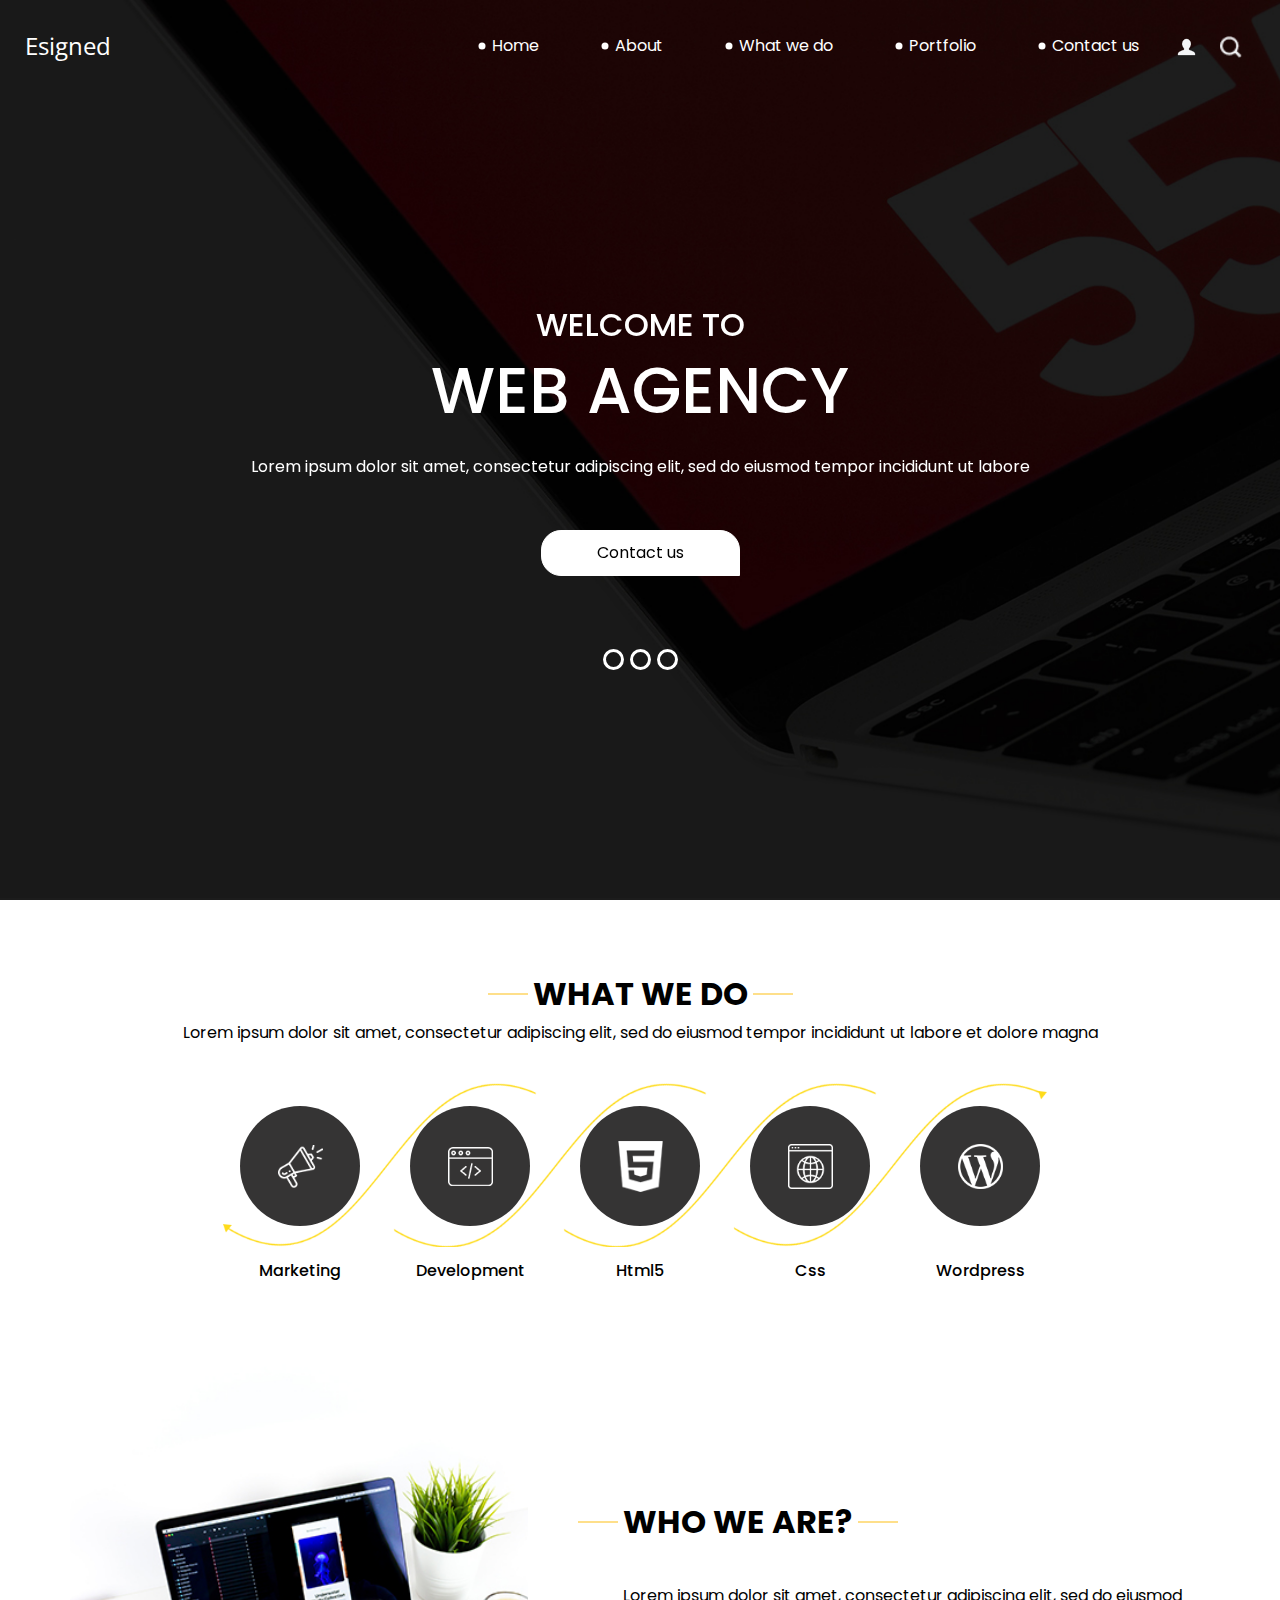
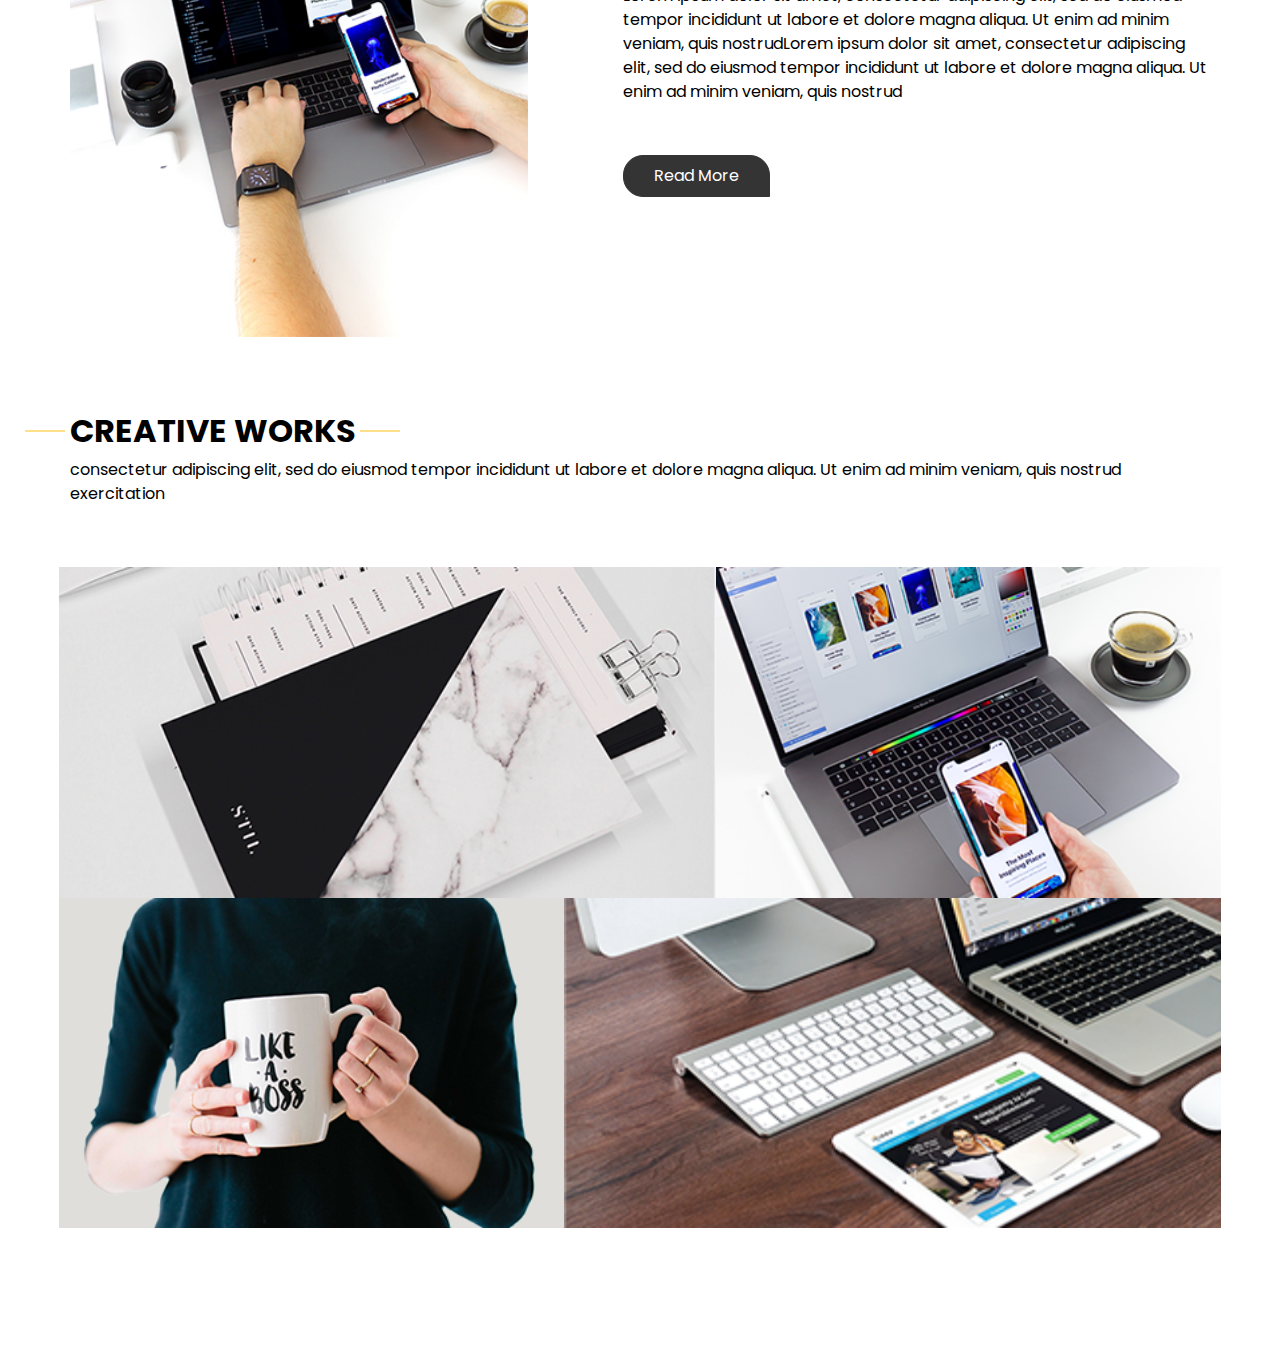
==== index.html @ 1a259f41 "Update index.html" ====
<!DOCTYPE html>
<html>

<head>
  <!-- Basic -->
  <meta charset="utf-8" />
  <meta http-equiv="X-UA-Compatible" content="IE=edge" />
  <!-- Mobile Metas -->
  <meta name="viewport" content="width=device-width, initial-scale=1, shrink-to-fit=no" />
  <!-- Site Metas -->
  <meta name="keywords" content="" />
  <meta name="description" content="" />
  <meta name="author" content="" />

  <title>Esigned</title>

  <!-- slider stylesheet -->
  <!-- slider stylesheet -->
  <link rel="stylesheet" type="text/css" href="https://cdnjs.cloudflare.com/ajax/libs/OwlCarousel2/2.3.4/assets/owl.carousel.min.css" />

  <!-- bootstrap core css -->
  <link rel="stylesheet" type="text/css" href="css/bootstrap.css" />

  <!-- fonts style -->
  <link href="https://fonts.googleapis.com/css?family=Open+Sans:400,700|Poppins:400,700&display=swap" rel="stylesheet">
  <!-- Custom styles for this template -->
  <link href="css/style.css" rel="stylesheet" />
  <!-- responsive style -->
  <link href="css/responsive.css" rel="stylesheet" />
</head>

<body>
  <div class="hero_area">
    <!-- header section strats -->
    <header class="header_section">
      <div class="container-fluid">
        <nav class="navbar navbar-expand-lg custom_nav-container pt-3">
          <a class="navbar-brand" href="index.html">
            <span>
              Esigned
            </span>
          </a>
          <button class="navbar-toggler" type="button" data-toggle="collapse" data-target="#navbarSupportedContent" aria-controls="navbarSupportedContent" aria-expanded="false" aria-label="Toggle navigation">
            <span class="navbar-toggler-icon"></span>
          </button>

          <div class="collapse navbar-collapse" id="navbarSupportedContent">
            <div class="d-flex ml-auto flex-column flex-lg-row align-items-center">
              <ul class="navbar-nav  ">
                <li class="nav-item active">
                  <a class="nav-link" href="index.html">Home <span class="sr-only">(current)</span></a>
                </li>
                <li class="nav-item">
                  <a class="nav-link" href="about.html"> About </a>
                </li>
                <li class="nav-item">
                  <a class="nav-link" href="do.html"> What we do </a>
                </li>
                <li class="nav-item">
                  <a class="nav-link" href="portfolio.html"> Portfolio </a>
                </li>
                <li class="nav-item">
                  <a class="nav-link" href="contact.html">Contact us</a>
                </li>
              </ul>
              <div class="user_option">
                <a href="">
                  <img src="images/user.png" alt="">
                </a>
                <form class="form-inline my-2 my-lg-0 ml-0 ml-lg-4 mb-3 mb-lg-0">
                  <button class="btn  my-2 my-sm-0 nav_search-btn" type="submit"></button>
                </form>
              </div>
            </div>
          </div>
        </nav>
      </div>
    </header>
    <!-- end header section -->
    <!-- slider section -->
    <section class=" slider_section position-relative">
      <div class="container">
        <div id="carouselExampleIndicators" class="carousel slide" data-ride="carousel">
          <ol class="carousel-indicators">
            <li data-target="#carouselExampleIndicators" data-slide-to="0" class="active"></li>
            <li data-target="#carouselExampleIndicators" data-slide-to="1"></li>
            <li data-target="#carouselExampleIndicators" data-slide-to="2"></li>
          </ol>
          <div class="carousel-inner">
            <div class="carousel-item active">
              <div class="row">
                <div class="col">
                  <div class="detail-box">
                    <div>
                      <h2>
                        welcome to

                      </h2>
                      <h1>
                        web agency
                      </h1>
                      <p>
                        Lorem ipsum dolor sit amet, consectetur adipiscing elit, sed do eiusmod tempor incididunt ut
                        labore
                      </p>
                      <div class="">
                        <a href="">
                          Contact us
                        </a>
                      </div>
                    </div>
                  </div>
                </div>
              </div>
            </div>
            <div class="carousel-item">
              <div class="row">
                <div class="col">
                  <div class="detail-box">
                    <div>
                      <h2>
                        welcome to

                      </h2>
                      <h1>
                        web agency
                      </h1>
                      <p>
                        Lorem ipsum dolor sit amet, consectetur adipiscing elit, sed do eiusmod tempor incididunt ut
                        labore
                      </p>
                      <div class="">
                        <a href="">
                          Contact us
                        </a>
                      </div>
                    </div>
                  </div>
                </div>
              </div>
            </div>
            <div class="carousel-item">
              <div class="row">
                <div class="col">
                  <div class="detail-box">
                    <div>
                      <h2>
                        welcome to

                      </h2>
                      <h1>
                        web agency
                      </h1>
                      <p>
                        Lorem ipsum dolor sit amet, consectetur adipiscing elit, sed do eiusmod tempor incididunt ut
                        labore
                      </p>
                      <div class="">
                        <a href="">
                          Contact us
                        </a>
                      </div>
                    </div>
                  </div>
                </div>
              </div>
            </div>
          </div>
        </div>

      </div>
    </section>
    <!-- end slider section -->
  </div>

  <!-- do section -->

  <section class="do_section layout_padding">
    <div class="container">
      <div class="heading_container">
        <h2>
          What we do
        </h2>
        <p>
          Lorem ipsum dolor sit amet, consectetur adipiscing elit, sed do eiusmod tempor incididunt ut labore et dolore
          magna
        </p>
      </div>
      <div class="do_container">
        <div class="box arrow-start arrow_bg">
          <div class="img-box">
            <img src="images/d-1.png" alt="">
          </div>
          <div class="detail-box">
            <h6>
              Marketing
            </h6>
          </div>
        </div>
        <div class="box arrow-middle arrow_bg">
          <div class="img-box">
            <img src="images/d-2.png" alt="">
          </div>
          <div class="detail-box">
            <h6>
              Development
            </h6>
          </div>
        </div>
        <div class="box arrow-middle arrow_bg">
          <div class="img-box">
            <img src="images/d-3.png" alt="">
          </div>
          <div class="detail-box">
            <h6>
              Html5
            </h6>
          </div>
        </div>
        <div class="box arrow-end arrow_bg">
          <div class="img-box">
            <img src="images/d-4.png" alt="">
          </div>
          <div class="detail-box">
            <h6>
              Css
            </h6>
          </div>
        </div>
        <div class="box ">
          <div class="img-box">
            <img src="images/d-5.png" alt="">
          </div>
          <div class="detail-box">
            <h6>
              Wordpress
            </h6>
          </div>
        </div>
      </div>
    </div>
  </section>

  <!-- end do section -->

  <!-- who section -->

  <section class="who_section ">
    <div class="container">
      <div class="row">
        <div class="col-md-5">
          <div class="img-box">
            <img src="images/who-img.jpg" alt="">
          </div>
        </div>
        <div class="col-md-7">
          <div class="detail-box">
            <div class="heading_container">
              <h2>
                WHO WE ARE?
              </h2>
            </div>
            <p>
              Lorem ipsum dolor sit amet, consectetur adipiscing elit, sed do eiusmod tempor incididunt ut labore et
              dolore magna aliqua. Ut enim ad minim veniam, quis nostrudLorem ipsum dolor sit amet, consectetur
              adipiscing elit, sed do eiusmod tempor incididunt ut labore et dolore magna aliqua. Ut enim ad minim
              veniam, quis nostrud
            </p>
            <div>
              <a href="">
                Read More
              </a>
            </div>
          </div>
        </div>
      </div>
    </div>
  </section>

  <!-- end who section -->


  <!-- work section -->
  <section class="work_section layout_padding">
    <div class="container">
      <div class="heading_container">
        <h2>
          CREATIVE WORKS
        </h2>
        <p>
          consectetur adipiscing elit, sed do eiusmod tempor incididunt ut labore et dolore magna aliqua. Ut enim ad
          minim veniam, quis nostrud exercitation
        </p>
      </div>
      <div class="work_container layout_padding2">
        <div class="box b-1">
          <img src="images/w-1.png" alt="">
        </div>
        <div class="box b-2">
          <img src="images/w-2.png" alt="">

        </div>
        <div class="box b-3">
          <img src="images/w-3.png" alt="">

        </div>
        <div class="box b-4">
          <img src="images/w-4.png" alt="">

        </div>
      </div>
    </div>
  </section>

  <!-- end work section -->




  <script type="text/javascript" src="js/jquery-3.4.1.min.js"></script>
  <script type="text/javascript" src="js/bootstrap.js"></script>
  <script type="text/javascript" src="https://cdnjs.cloudflare.com/ajax/libs/OwlCarousel2/2.3.4/owl.carousel.min.js">
  </script>
  <!-- owl carousel script 
    -->
  <script type="text/javascript">
    $(".owl-carousel").owlCarousel({
      loop: true,
      margin: 0,
      navText: [],
      center: true,
      autoplay: true,
      autoplayHoverPause: true,
      responsive: {
        0: {
          items: 1
        },
        1000: {
          items: 3
        }
      }
    });
  </script>
  <!-- end owl carousel script -->

</body>

</html>
---- css/style.css ----
body {
  font-family: "Poppins", sans-serif;
  color: #000000;
  background-color: #ffffff;
}

.layout_padding {
  padding: 75px 0;
}

.layout_padding2 {
  padding: 45px 0;
}

.layout_padding2-top {
  padding-top: 45px;
}

.layout_padding2-bottom {
  padding-bottom: 45px;
}

.layout_padding-top {
  padding-top: 75px;
}

.layout_padding-bottom {
  padding-bottom: 75px;
}

.heading_container {
  display: -webkit-box;
  display: -ms-flexbox;
  display: flex;
  -webkit-box-orient: vertical;
  -webkit-box-direction: normal;
      -ms-flex-direction: column;
          flex-direction: column;
  -webkit-box-align: start;
      -ms-flex-align: start;
          align-items: flex-start;
}

.heading_container h2 {
  font-weight: bold;
  text-transform: uppercase;
  position: relative;
}

.heading_container h2::before, .heading_container h2::after {
  content: "";
  position: absolute;
  top: 50%;
  width: 40px;
  height: 1px;
  background-color: #fec016;
}

.heading_container h2::before {
  left: -5px;
  -webkit-transform: translate(-100%, -50%);
          transform: translate(-100%, -50%);
}

.heading_container h2::after {
  right: -5px;
  -webkit-transform: translate(100%, -50%);
          transform: translate(100%, -50%);
}

/*header section*/
.hero_area {
  height: 100vh;
  background-color: #b5caee;
  background-image: url(../images/hero-bg.jpg);
  background-size: cover;
}

.sub_page .hero_area {
  height: auto;
}

.sub_page .who_section.layout_padding {
  padding-top: 0;
}

.hero_area.sub_pages {
  height: auto;
}

.header_section .container-fluid {
  padding-right: 25px;
  padding-left: 25px;
}

.header_section .nav_container {
  margin: 0 auto;
}

.custom_nav-container.navbar-expand-lg .navbar-nav .nav-link {
  margin: 10px 30px;
  color: #ffffff;
  text-align: center;
  position: relative;
}

.custom_nav-container.navbar-expand-lg .navbar-nav .nav-link::before {
  content: "";
  position: absolute;
  top: 50%;
  left: -2px;
  -webkit-transform: translate(-50%, -50%);
          transform: translate(-50%, -50%);
  width: 7px;
  height: 7px;
  border-radius: 100%;
  background-color: #ffffff;
}

a,
a:hover,
a:focus {
  text-decoration: none;
}

a:hover,
a:focus {
  color: initial;
}

.btn,
.btn:focus {
  outline: none !important;
  -webkit-box-shadow: none;
          box-shadow: none;
}

.user_option {
  display: -webkit-box;
  display: -ms-flexbox;
  display: flex;
  -webkit-box-align: center;
      -ms-flex-align: center;
          align-items: center;
}

.custom_nav-container .nav_search-btn {
  background-image: url(../images/search-icon.png);
  background-size: 22px;
  background-repeat: no-repeat;
  background-position-y: 7px;
  width: 35px;
  height: 35px;
  padding: 0;
  border: none;
}

.navbar-brand {
  display: -webkit-box;
  display: -ms-flexbox;
  display: flex;
  -webkit-box-align: center;
      -ms-flex-align: center;
          align-items: center;
  font-family: 'Open Sans', sans-serif;
}

.navbar-brand span {
  font-size: 24px;
  color: #ffffff;
}

.custom_nav-container {
  z-index: 99999;
  padding: 15px 0;
}

.custom_nav-container .navbar-toggler {
  outline: none;
}

.custom_nav-container .navbar-toggler .navbar-toggler-icon {
  background-image: url(../images/menu.png);
  background-size: 55px;
}

/*end header section*/
.slider_section {
  height: 90%;
  display: -webkit-box;
  display: -ms-flexbox;
  display: flex;
  -webkit-box-align: center;
      -ms-flex-align: center;
          align-items: center;
  color: #ffffff;
}

.slider_section .detail-box {
  text-align: center;
  margin-bottom: 110px;
}

.slider_section .detail-box h1 {
  font-size: 4rem;
  text-transform: uppercase;
}

.slider_section .detail-box h2 {
  text-transform: uppercase;
}

.slider_section .detail-box p {
  margin-top: 25px;
}

.slider_section .detail-box a {
  display: inline-block;
  padding: 10px 55px;
  background-color: #ffffff;
  border: 1px solid #ffffff;
  color: #000000;
  border-radius: 20px 20px 0 20px;
  margin-top: 35px;
}

.slider_section .detail-box a:hover {
  background-color: transparent;
  color: #ffffff;
}

.slider_section #carouselExampleIndicators {
  bottom: 0;
}

.slider_section #carouselExampleIndicators li {
  width: 15px;
  height: 15px;
  background-color: transparent;
  border: 3px solid #ffffff;
  border-radius: 100%;
  opacity: 1;
}

.do_section .heading_container {
  -webkit-box-align: center;
      -ms-flex-align: center;
          align-items: center;
  text-align: center;
}

.do_section .do_container {
  display: -webkit-box;
  display: -ms-flexbox;
  display: flex;
  -ms-flex-wrap: wrap;
      flex-wrap: wrap;
  -webkit-box-pack: center;
      -ms-flex-pack: center;
          justify-content: center;
  padding-top: 10px;
}

.do_section .do_container .box {
  text-align: center;
  position: relative;
  z-index: 5;
  margin: 35px 25px 0 25px;
}

.do_section .do_container .box .img-box {
  width: 120px;
  height: 120px;
  display: -webkit-box;
  display: -ms-flexbox;
  display: flex;
  -webkit-box-pack: center;
      -ms-flex-pack: center;
          justify-content: center;
  -webkit-box-align: center;
      -ms-flex-align: center;
          align-items: center;
  background-color: #353434;
  border-radius: 100%;
}

.do_section .do_container .box .img-box img {
  width: 45px;
}

.do_section .do_container .box .detail-box {
  margin-top: 35px;
}

.do_section .do_container .box:hover .img-box {
  background-color: #fec016;
}

.do_section .do_container .arrow_bg::before {
  content: "";
  position: absolute;
  top: -23px;
  left: -17px;
  width: 262%;
  height: 90%;
  z-index: 3;
  background-size: cover;
}

.do_section .do_container .arrow-start::before {
  background-image: url(../images/arrow-start.png);
}

.do_section .do_container .arrow-middle::before {
  background-image: url(../images/arrow-middle.png);
}

.do_section .do_container .arrow-end::before {
  background-image: url(../images/arrow-end.png);
}

.who_section .row {
  -webkit-box-align: center;
      -ms-flex-align: center;
          align-items: center;
}

.who_section .img-box img {
  width: 100%;
}

.who_section .detail-box {
  margin-left: 65px;
}

.who_section .detail-box p {
  margin-top: 35px;
}

.who_section .detail-box a {
  display: inline-block;
  padding: 8px 30px;
  background-color: #353434;
  border: 1px solid #353434;
  color: #ffffff;
  border-radius: 20px 20px 0 20px;
  margin-top: 35px;
}

.who_section .detail-box a:hover {
  background-color: transparent;
  color: #353434;
}

.work_section .work_container {
  display: -webkit-box;
  display: -ms-flexbox;
  display: flex;
  -ms-flex-wrap: wrap;
      flex-wrap: wrap;
  margin: 0 -1%;
}

.work_section .work_container .box {
  min-width: 300px;
  display: -webkit-box;
  display: -ms-flexbox;
  display: flex;
  -webkit-box-align: stretch;
      -ms-flex-align: stretch;
          align-items: stretch;
}

.work_section .work_container .box img {
  width: 100%;
}

.work_section .work_container .box.b-2, .work_section .work_container .box.b-3 {
  width: 43.5%;
}

.work_section .work_container .box.b-1, .work_section .work_container .box.b-4 {
  width: 56.5%;
}

.client_section {
  padding-bottom: 150px;
}

.client_section .heading_container {
  -webkit-box-align: center;
      -ms-flex-align: center;
          align-items: center;
  margin-bottom: 45px;
}

.client_section .box {
  padding: 20px;
  display: -webkit-box;
  display: -ms-flexbox;
  display: flex;
  -webkit-box-orient: vertical;
  -webkit-box-direction: normal;
      -ms-flex-direction: column;
          flex-direction: column;
  -webkit-box-align: center;
      -ms-flex-align: center;
          align-items: center;
  text-align: center;
  margin: 20px;
}

.client_section .box .img-box {
  width: 60px;
}

.client_section .box .img-box img {
  width: 100%;
}

.client_section .box .detail-box {
  margin-top: 35px;
  display: -webkit-box;
  display: -ms-flexbox;
  display: flex;
  -webkit-box-orient: vertical;
  -webkit-box-direction: normal;
      -ms-flex-direction: column;
          flex-direction: column;
  -webkit-box-align: center;
      -ms-flex-align: center;
          align-items: center;
}

.client_section .box .detail-box h5 {
  text-transform: uppercase;
  font-weight: bold;
  font-size: 18px;
}

.client_section .box .detail-box h5 span {
  text-transform: none;
  font-size: 16px;
  font-weight: normal;
  color: #fec016;
}

.client_section .box .detail-box img {
  width: 15px;
  margin: 35px 0;
}

.client_section .carousel-wrap {
  margin: 0 auto;
  padding: 0;
  position: relative;
}

.client_section .owl-nav > div {
  margin-top: -26px;
  position: absolute;
  top: 50%;
  color: #cdcbcd;
}

.client_section .owl-carousel .owl-nav .owl-prev,
.client_section .owl-carousel .owl-nav .owl-next {
  width: 50px;
  height: 50px;
  background-color: #000000;
  background-size: 16px;
  background-position: center;
  border-radius: 100%;
  background-repeat: no-repeat;
  position: absolute;
  bottom: -75px;
  outline: none;
}

.client_section .owl-carousel .owl-nav .owl-prev:hover,
.client_section .owl-carousel .owl-nav .owl-next:hover {
  background-color: rgba(0, 0, 0, 0.8);
}

.client_section .owl-carousel .owl-nav .owl-prev {
  background-image: url(../images/prev.png);
  left: 50%;
  -webkit-transform: translateX(-102%);
          transform: translateX(-102%);
}

.client_section .owl-carousel .owl-nav .owl-next {
  right: 50%;
  background-image: url(../images/next.png);
  -webkit-transform: translateX(102%);
          transform: translateX(102%);
}

.client_section .owl-carousel .owl-dots.disabled,
.client_section .owl-carousel .owl-nav.disabled {
  display: block;
}

.client_section .owl-item.active.center .box {
  -webkit-box-shadow: 0 0 20px 0 rgba(0, 0, 0, 0.2);
          box-shadow: 0 0 20px 0 rgba(0, 0, 0, 0.2);
}

.target_section {
  background-image: url(../images/target-bg.jpg);
  background-size: cover;
  color: #ffffff;
  text-align: center;
}

.target_section .detail-box {
  margin: 30px 0;
}

.target_section h2 {
  font-weight: bold;
}

.target_section h5 {
  font-size: 18px;
  font-weight: 500;
}

/* contact section */
.contact_section .heading_container {
  -webkit-box-align: center;
      -ms-flex-align: center;
          align-items: center;
}

.contact_section .contact-form {
  padding: 25px;
  border-radius: 20px;
}

.contact_section .contact-form input {
  border: none;
  outline: none;
  background-color: transparent;
  width: 100%;
  margin: 15px 0;
  padding: 10px 20px;
  border: 1px solid rgba(0, 0, 0, 0.4);
  border-radius: 30px;
}

.contact_section .contact-form input.input_message {
  height: 175px;
}

.contact_section .contact-form input::-webkit-input-placeholder {
  color: rgba(0, 0, 0, 0.4);
}

.contact_section .contact-form input:-ms-input-placeholder {
  color: rgba(0, 0, 0, 0.4);
}

.contact_section .contact-form input::-ms-input-placeholder {
  color: rgba(0, 0, 0, 0.4);
}

.contact_section .contact-form input::placeholder {
  color: rgba(0, 0, 0, 0.4);
}

.contact_section .contact-form button {
  border: none;
  outline: none;
  padding: 12px 50px;
  text-transform: uppercase;
  margin-top: 25px;
  background-color: #fec913;
  color: #fff;
  border-radius: 30px;
}

.contact_section .map_img-box {
  width: 80%;
  margin: 25px auto 0 auto;
}

.contact_section .map_img-box img {
  width: 100%;
}

/* end contact section */
.info_section {
  background-color: #232323;
  color: #ffffff;
  padding: 90px 0 45px 0;
}

.info_section h5 {
  margin-bottom: 25px;
  font-size: 24px;
}

.info_section .info_insta .insta_container > div {
  display: -webkit-box;
  display: -ms-flexbox;
  display: flex;
}

.info_section .info_insta .insta_container img {
  width: 100%;
}

.info_section .info_insta .insta_container .insta-box {
  margin: 5px;
  display: -webkit-box;
  display: -ms-flexbox;
  display: flex;
  -webkit-box-align: stretch;
      -ms-flex-align: stretch;
          align-items: stretch;
  background-color: #ffffff;
  padding: 10px 20px;
}

.info_section .info_contact .img-box {
  width: 35px;
  display: -webkit-box;
  display: -ms-flexbox;
  display: flex;
  -webkit-box-pack: center;
      -ms-flex-pack: center;
          justify-content: center;
}

.info_section .info_contact p {
  margin: 0;
}

.info_section .info_contact > div {
  display: -webkit-box;
  display: -ms-flexbox;
  display: flex;
  -webkit-box-align: center;
      -ms-flex-align: center;
          align-items: center;
  margin: 20px 0;
}

.info_section .info_contact > div img {
  height: auto;
  margin-right: 12px;
}

.info_section .info_form form input {
  outline: none;
  width: 100%;
  padding: 7px 10px;
}

.info_section .info_form form button {
  display: inline-block;
  padding: 8px 30px;
  background-color: #fbca47;
  border: 1px solid #fbca47;
  color: #ffffff;
  margin-top: 15px;
  text-transform: uppercase;
  font-size: 15px;
}

.info_section .info_form form button:hover {
  background-color: transparent;
  color: #fbca47;
}

.info_section .info_form .social_box {
  margin-top: 35px;
  width: 100%;
  display: -webkit-box;
  display: -ms-flexbox;
  display: flex;
}

.info_section .info_form .social_box a {
  margin-right: 25px;
}

/* footer section*/
.footer_section {
  background-color: #232323;
  font-weight: 500;
  display: -webkit-box;
  display: -ms-flexbox;
  display: flex;
  -webkit-box-pack: center;
      -ms-flex-pack: center;
          justify-content: center;
}

.footer_section p {
  padding: 20px 65px;
  color: #fbfcfd;
  margin: 0 auto;
  text-align: center;
  border-top: 1px solid #ffffff;
}

.footer_section a {
  color: #fbfcfd;
}

/* end footer section*/
/*# sourceMappingURL=style.css.map */
---- css/responsive.css ----
@media (max-width: 1120px) {
    .hero_area {
        height: auto;
    }

    .slider_section {
        padding: 50px 0;
    }

}

@media (max-width: 992px) {
    .user_option {
        flex-direction: column;
    }

    .custom_nav-container .nav_search-btn {
        background-position: center;
        margin-top: 10px;
    }

    .user_option a {
        margin-bottom: 10px;
    }

    .custom_nav-container.navbar-expand-lg .navbar-nav .nav-link {
        padding: 0 5px;
    }
}

@media (max-width: 768px) {

    .info_section .col-md-3 {
        text-align: center;
    }

    .info_section .col-md-3:not(:nth-last-child(1)) {
        margin-bottom: 35px;
    }

    .who_section .detail-box {
        margin-left: 15px;
        margin-top: 35px;
    }

    .work_section .work_container .box.b-1,
    .work_section .work_container .box.b-2,
    .work_section .work_container .box.b-3,
    .work_section .work_container .box.b-4 {
        width: 100%;
    }

    .info_section .col-md-3>div {
        display: flex;
        flex-direction: column;
        align-items: center;
    }

    .info_section .info_form .social_box {
        justify-content: center;
    }

    .info_section .info_form .social_box a {
        margin: 0 10px;
    }

    .footer_section p {
        padding: 20px 30px;
    }
}

@media (max-width: 576px) {
    .slider_section .detail-box h1 {
        font-size: 3.5rem;
    }

    .do_section .do_container .arrow_bg::before {
        display: none;
    }
}

@media (max-width: 480px) {}

@media (max-width: 420px) {
    .slider_section .detail-box h2 {
        font-size: 1.5rem;
    }

    .slider_section .detail-box h1 {
        font-size: 3rem;
    }
}

@media (max-width: 360px) {}

@media (min-width: 1200px) {
    .container {
        max-width: 1170px;
    }
}
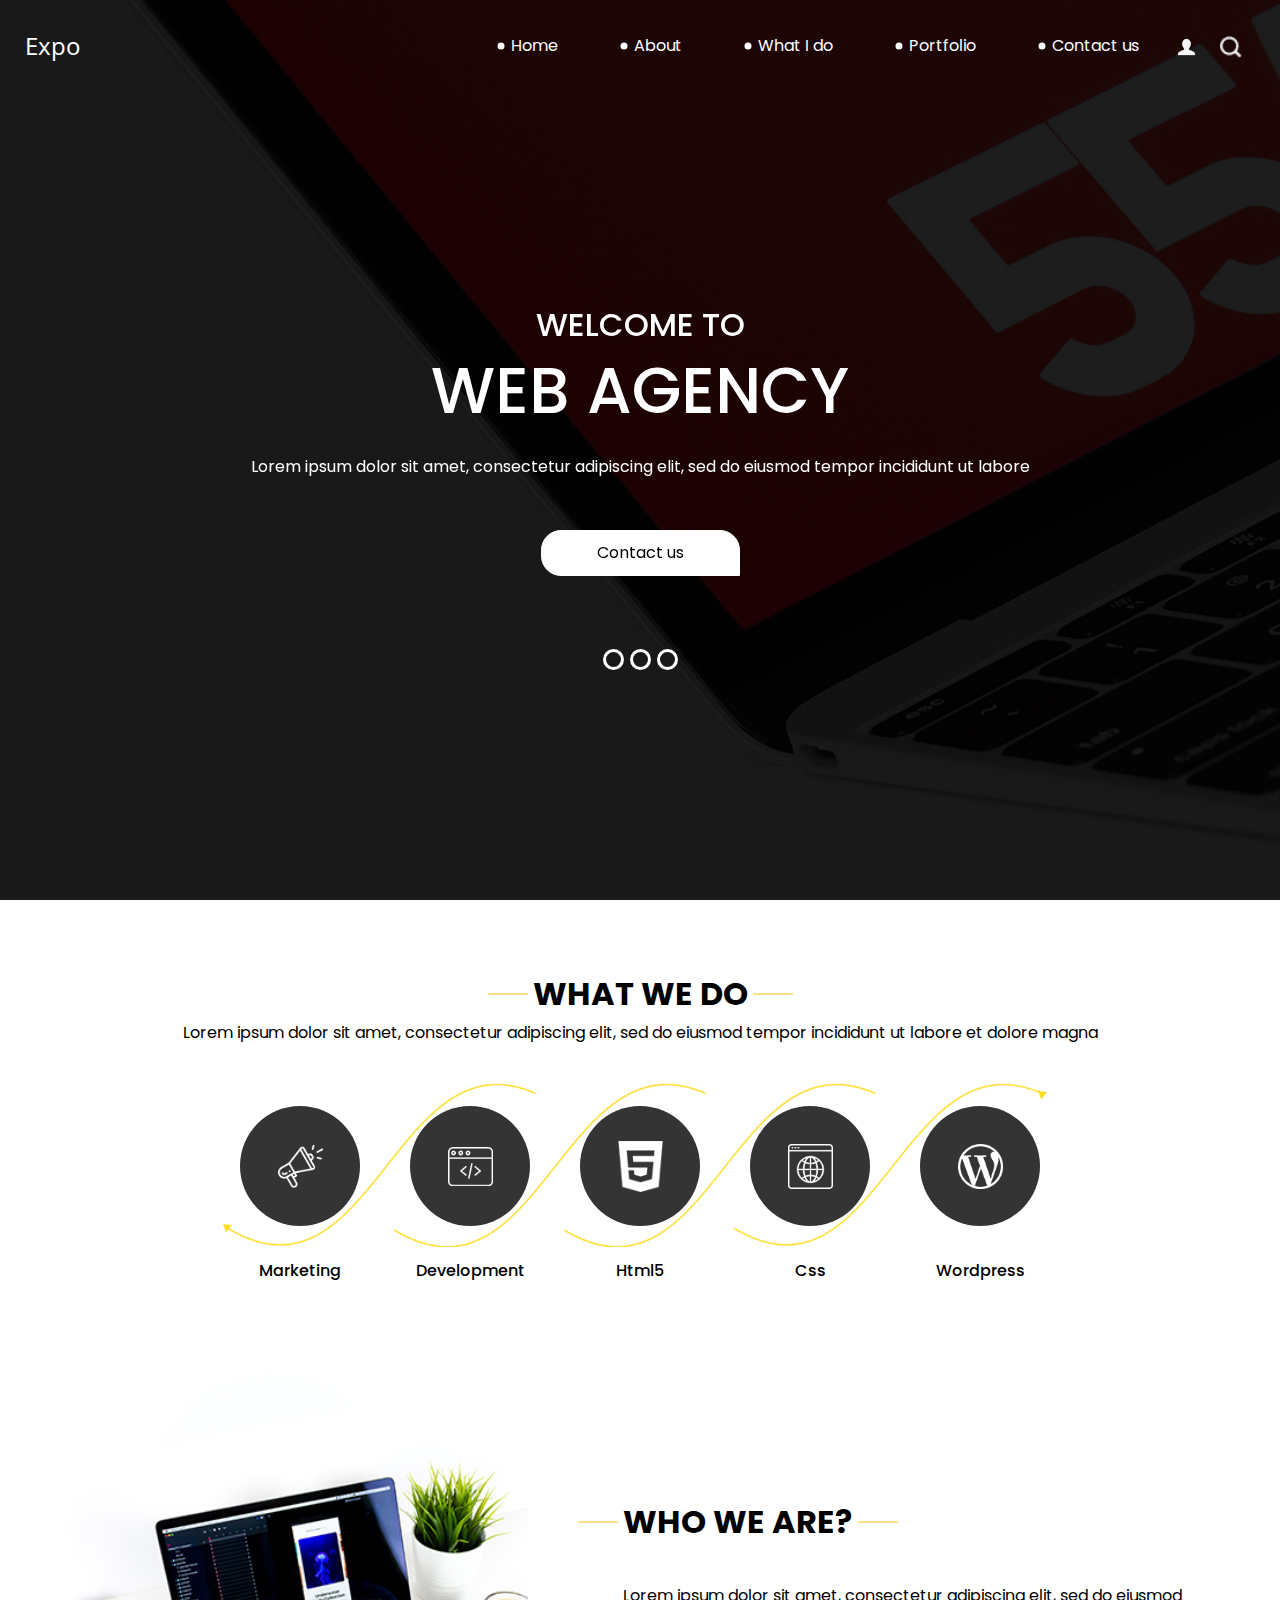
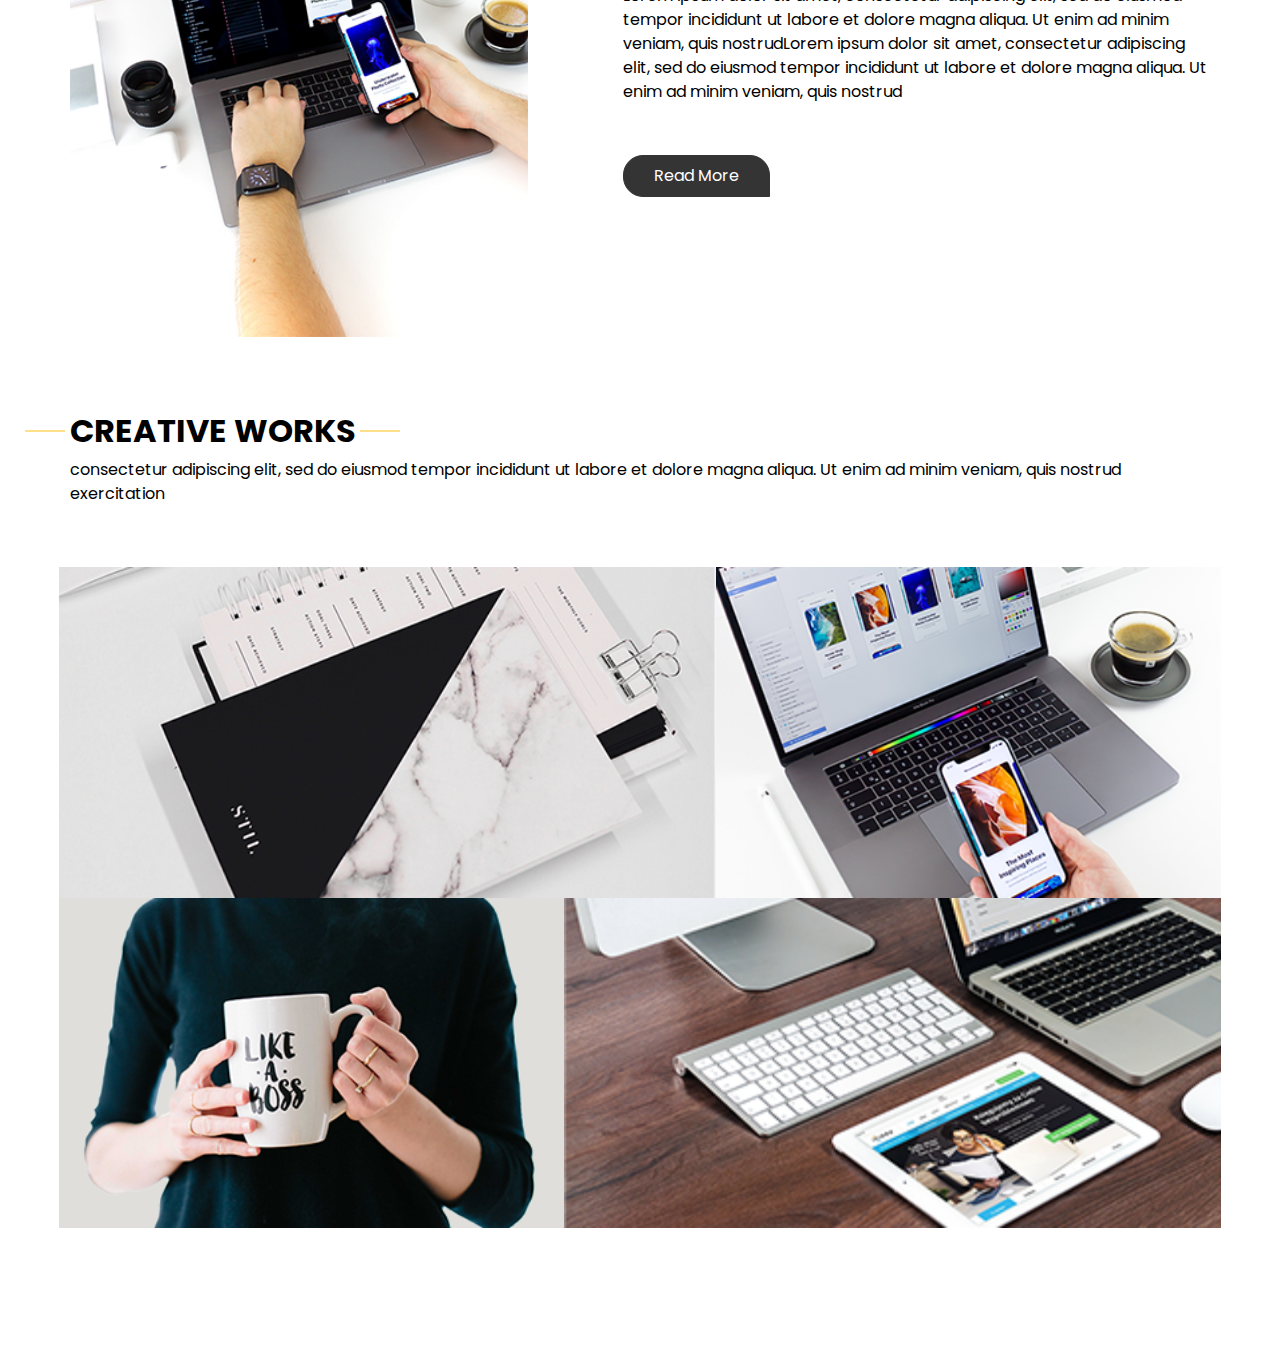
==== commit 7eb56f4b: "Update index.html" ====
--- a/index.html
+++ b/index.html
@@ -12,7 +12,7 @@
   <meta name="description" content="" />
   <meta name="author" content="" />
 
-  <title>Esigned</title>
+  <title>Ican Expo</title>
 
   <!-- slider stylesheet -->
   <!-- slider stylesheet -->
@@ -37,7 +37,7 @@
         <nav class="navbar navbar-expand-lg custom_nav-container pt-3">
           <a class="navbar-brand" href="index.html">
             <span>
-              Esigned
+              Expo
             </span>
           </a>
           <button class="navbar-toggler" type="button" data-toggle="collapse" data-target="#navbarSupportedContent" aria-controls="navbarSupportedContent" aria-expanded="false" aria-label="Toggle navigation">
@@ -54,7 +54,7 @@
                   <a class="nav-link" href="about.html"> About </a>
                 </li>
                 <li class="nav-item">
-                  <a class="nav-link" href="do.html"> What we do </a>
+                  <a class="nav-link" href="do.html"> What I do </a>
                 </li>
                 <li class="nav-item">
                   <a class="nav-link" href="portfolio.html"> Portfolio </a>
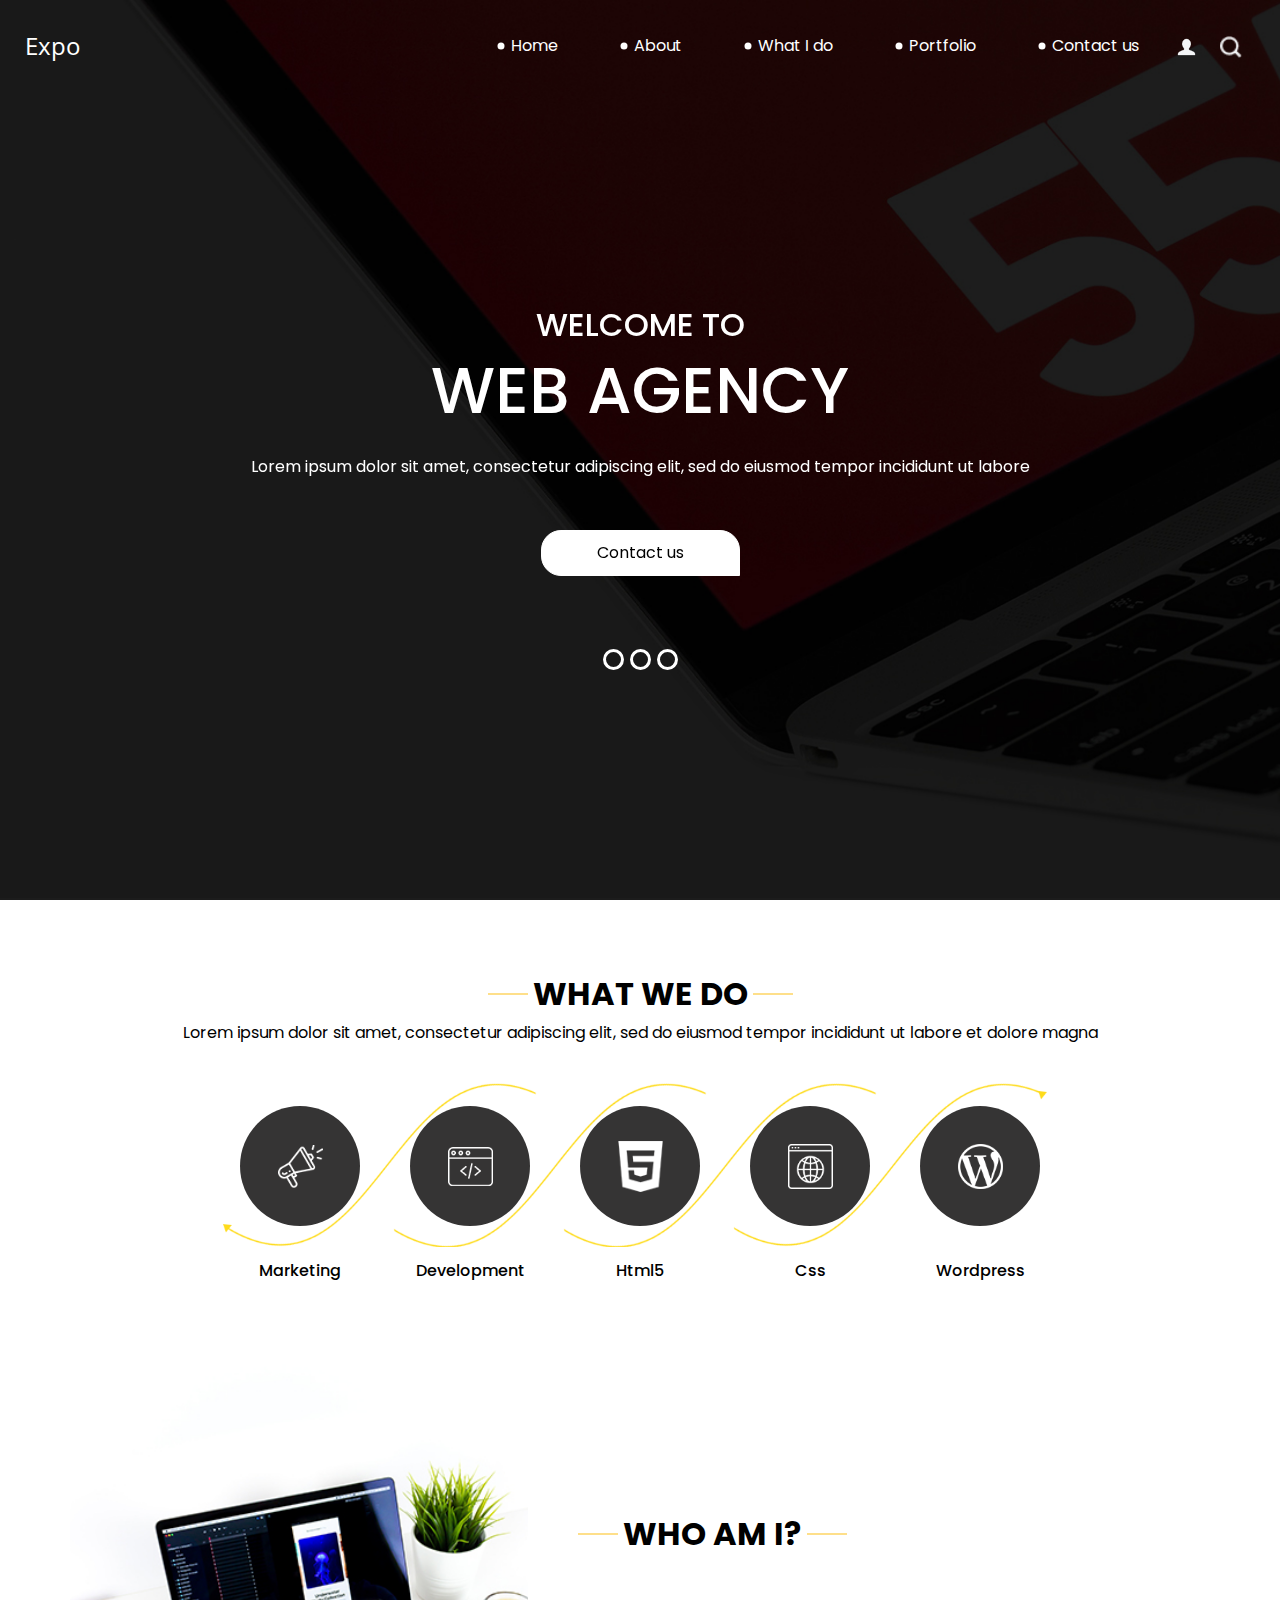
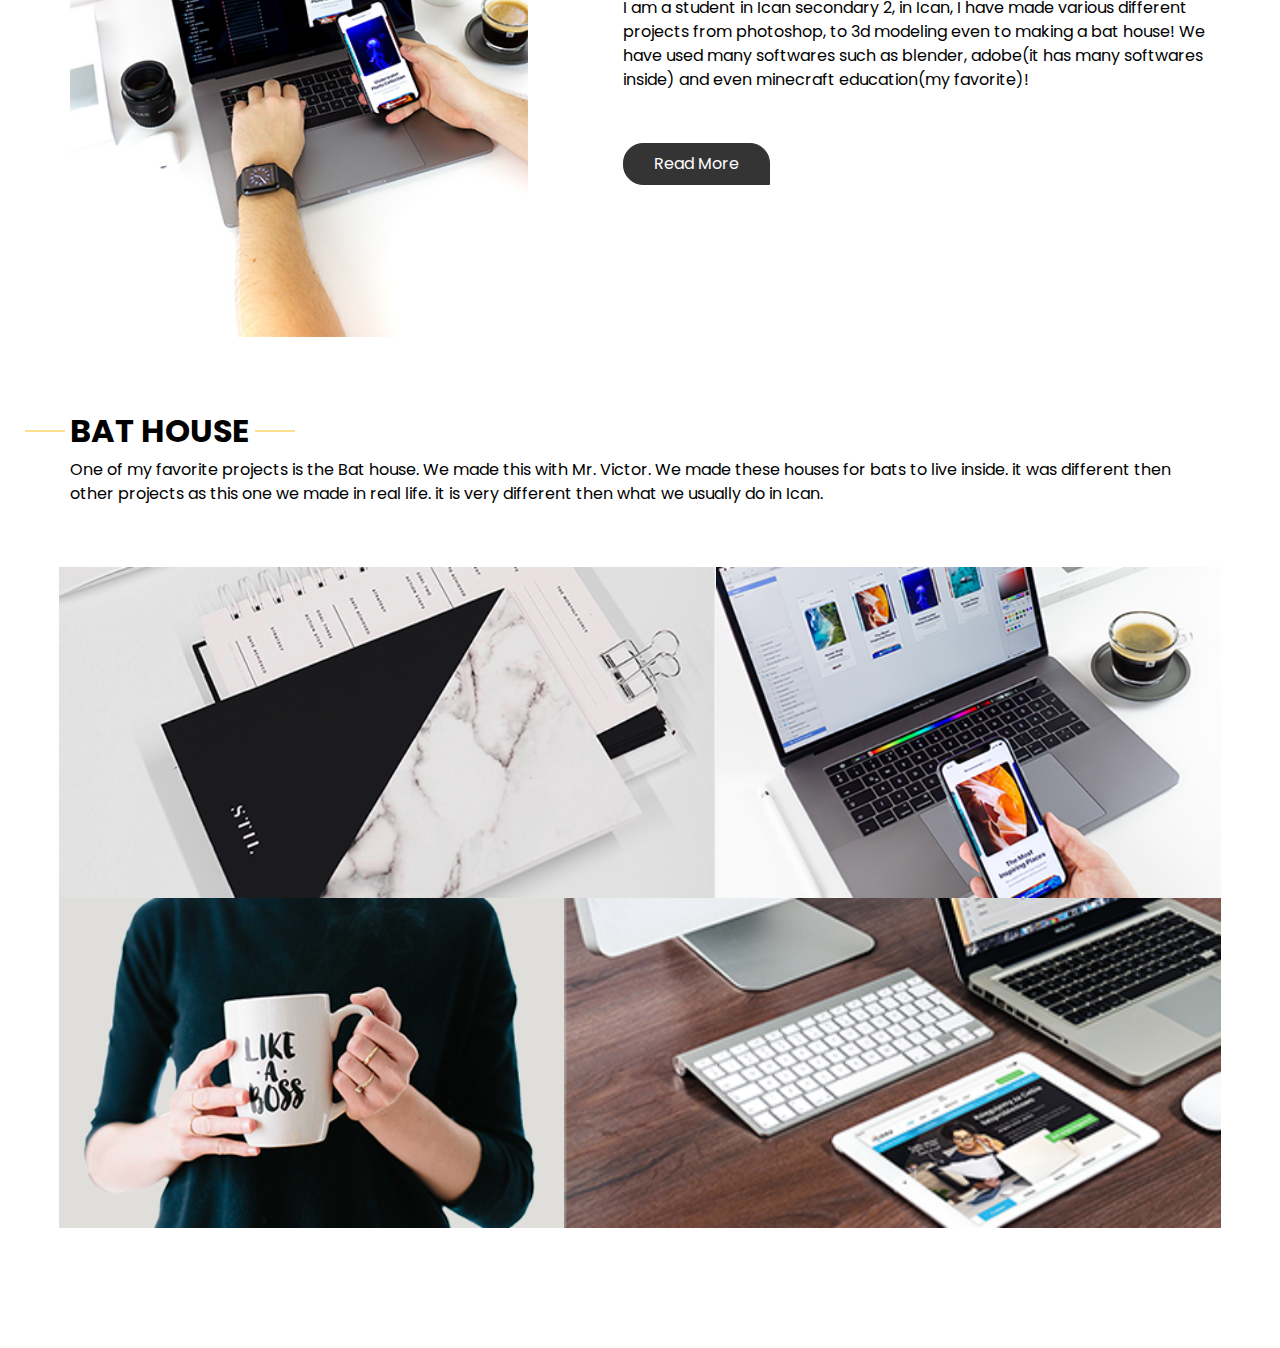
==== commit 64196b71: "Update index.html" ====
--- a/index.html
+++ b/index.html
@@ -149,7 +149,7 @@
 
                       </h2>
                       <h1>
-                        web agency
+                        My Expo
                       </h1>
                       <p>
                         Lorem ipsum dolor sit amet, consectetur adipiscing elit, sed do eiusmod tempor incididunt ut
@@ -257,14 +257,11 @@
           <div class="detail-box">
             <div class="heading_container">
               <h2>
-                WHO WE ARE?
+                WHO AM I?
               </h2>
             </div>
             <p>
-              Lorem ipsum dolor sit amet, consectetur adipiscing elit, sed do eiusmod tempor incididunt ut labore et
-              dolore magna aliqua. Ut enim ad minim veniam, quis nostrudLorem ipsum dolor sit amet, consectetur
-              adipiscing elit, sed do eiusmod tempor incididunt ut labore et dolore magna aliqua. Ut enim ad minim
-              veniam, quis nostrud
+              I am a student in Ican secondary 2, in Ican, I have made various different projects from photoshop, to 3d modeling even to making a bat house! We have used many softwares such as blender, adobe(it has many softwares inside) and even minecraft education(my favorite)!
             </p>
             <div>
               <a href="">
@@ -285,11 +282,10 @@
     <div class="container">
       <div class="heading_container">
         <h2>
-          CREATIVE WORKS
+          Bat house
         </h2>
         <p>
-          consectetur adipiscing elit, sed do eiusmod tempor incididunt ut labore et dolore magna aliqua. Ut enim ad
-          minim veniam, quis nostrud exercitation
+          One of my favorite projects is the Bat house. We made this with Mr. Victor. We made these houses for bats to live inside. it was different then other projects as this one we made in real life. it is very different then what we usually do in Ican.
         </p>
       </div>
       <div class="work_container layout_padding2">
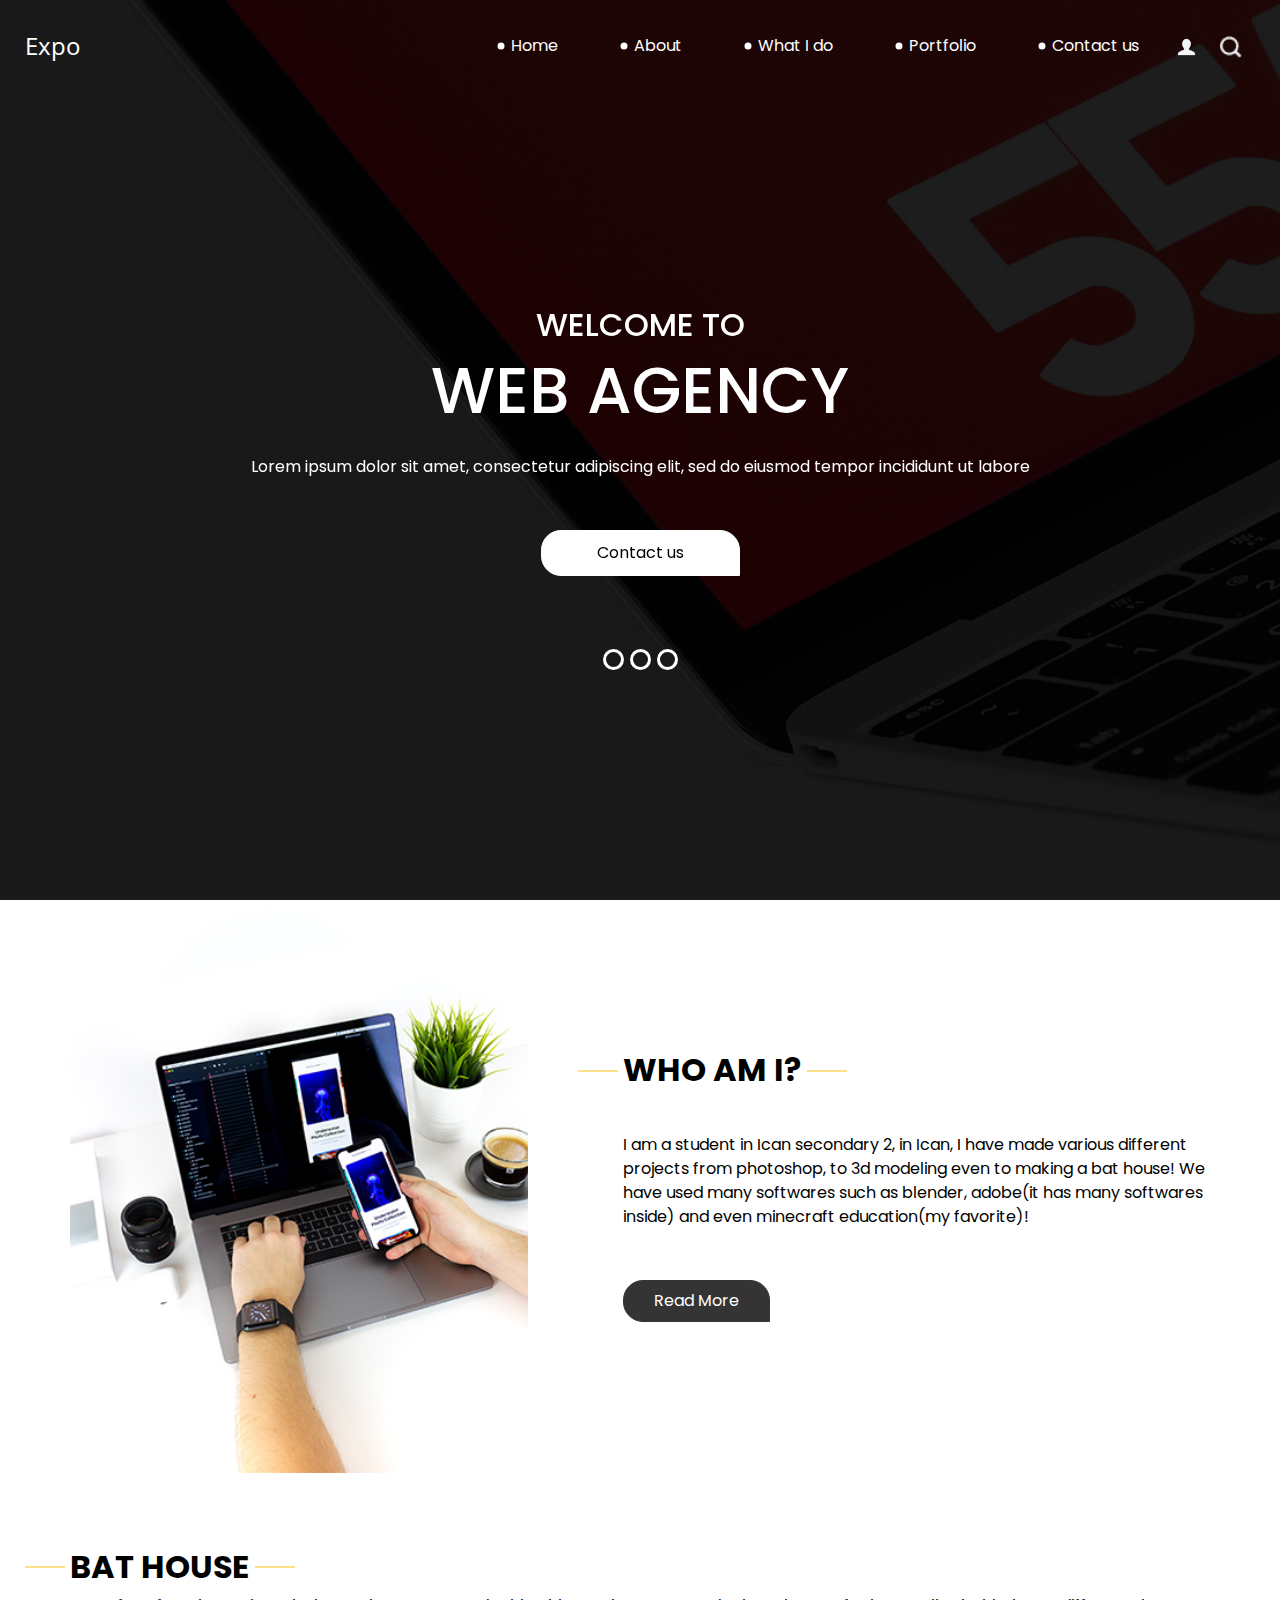
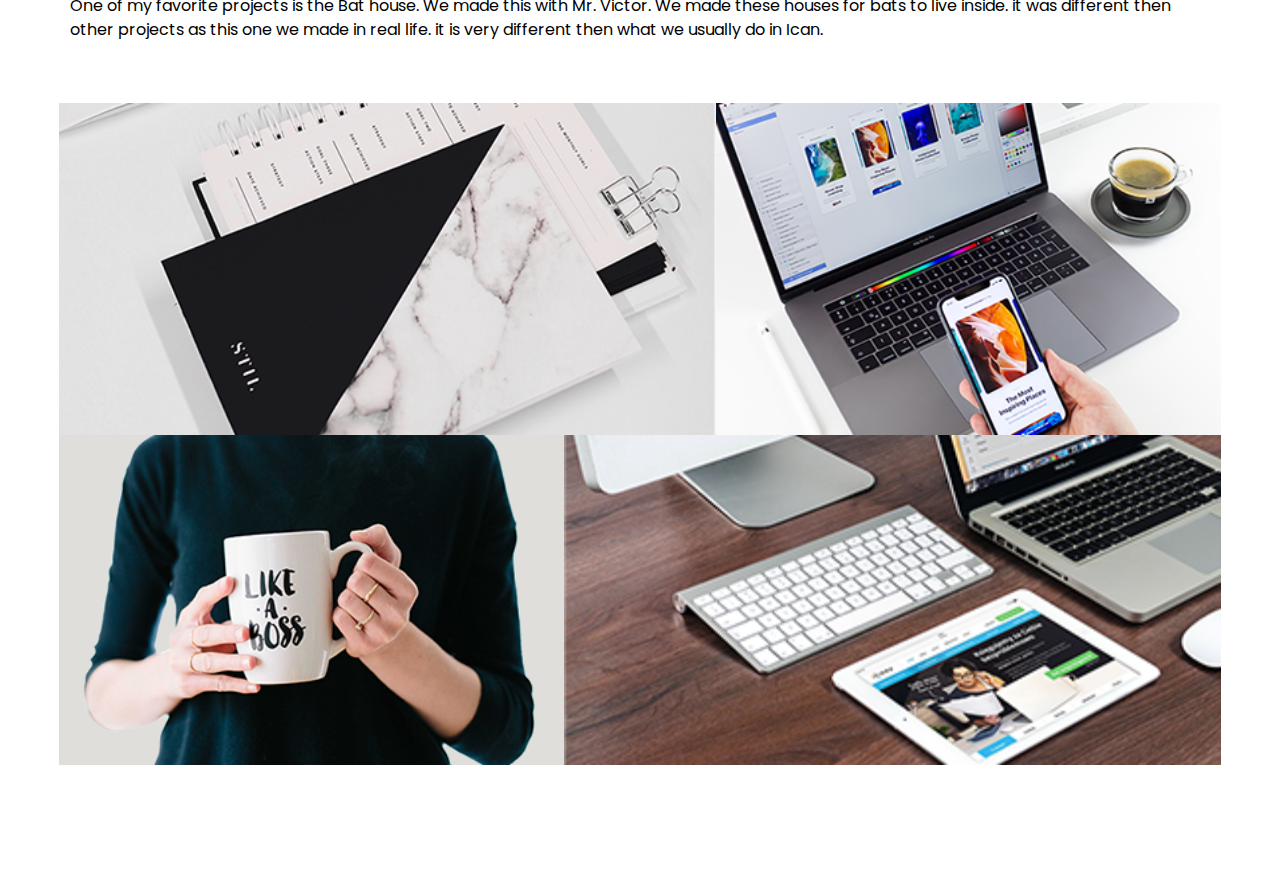
==== commit 7ae07156: "Update index.html" ====
--- a/index.html
+++ b/index.html
@@ -173,75 +173,6 @@
     <!-- end slider section -->
   </div>
 
-  <!-- do section -->
-
-  <section class="do_section layout_padding">
-    <div class="container">
-      <div class="heading_container">
-        <h2>
-          What we do
-        </h2>
-        <p>
-          Lorem ipsum dolor sit amet, consectetur adipiscing elit, sed do eiusmod tempor incididunt ut labore et dolore
-          magna
-        </p>
-      </div>
-      <div class="do_container">
-        <div class="box arrow-start arrow_bg">
-          <div class="img-box">
-            <img src="images/d-1.png" alt="">
-          </div>
-          <div class="detail-box">
-            <h6>
-              Marketing
-            </h6>
-          </div>
-        </div>
-        <div class="box arrow-middle arrow_bg">
-          <div class="img-box">
-            <img src="images/d-2.png" alt="">
-          </div>
-          <div class="detail-box">
-            <h6>
-              Development
-            </h6>
-          </div>
-        </div>
-        <div class="box arrow-middle arrow_bg">
-          <div class="img-box">
-            <img src="images/d-3.png" alt="">
-          </div>
-          <div class="detail-box">
-            <h6>
-              Html5
-            </h6>
-          </div>
-        </div>
-        <div class="box arrow-end arrow_bg">
-          <div class="img-box">
-            <img src="images/d-4.png" alt="">
-          </div>
-          <div class="detail-box">
-            <h6>
-              Css
-            </h6>
-          </div>
-        </div>
-        <div class="box ">
-          <div class="img-box">
-            <img src="images/d-5.png" alt="">
-          </div>
-          <div class="detail-box">
-            <h6>
-              Wordpress
-            </h6>
-          </div>
-        </div>
-      </div>
-    </div>
-  </section>
-
-  <!-- end do section -->
 
   <!-- who section -->
 
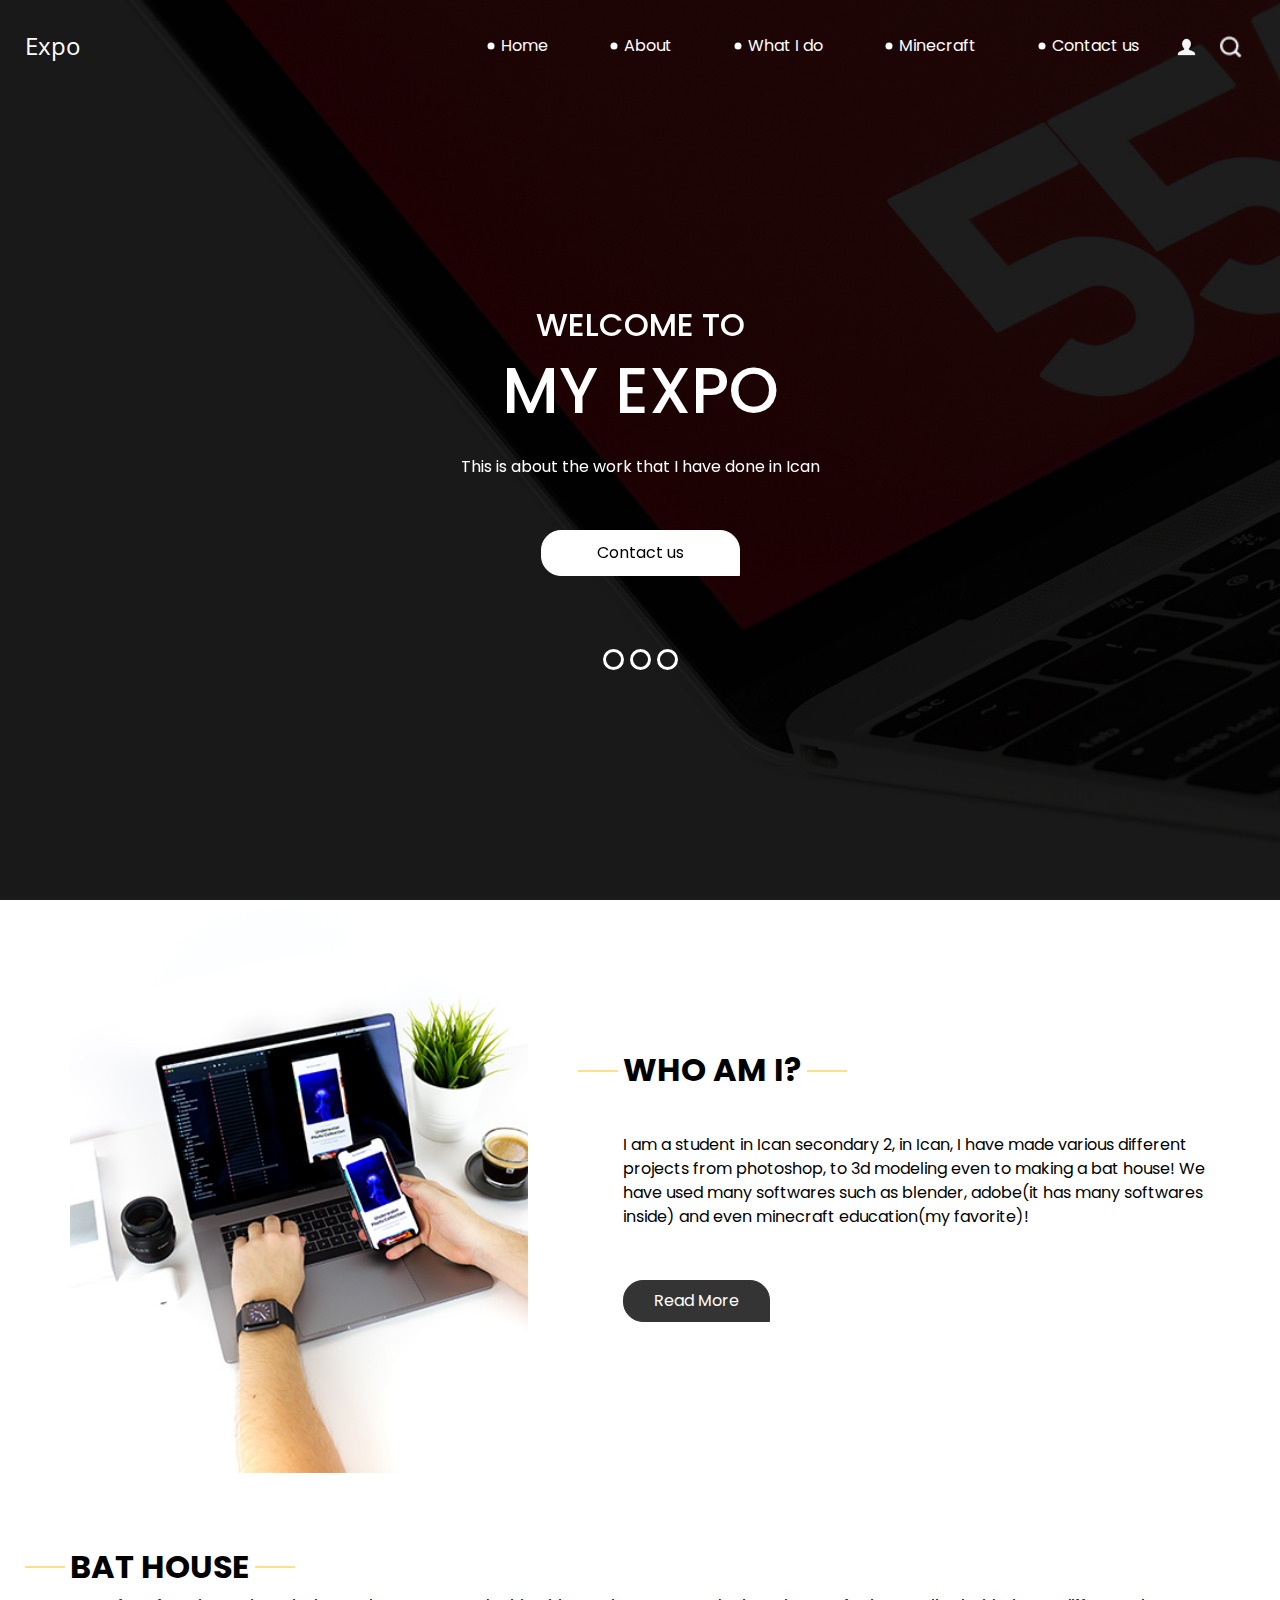
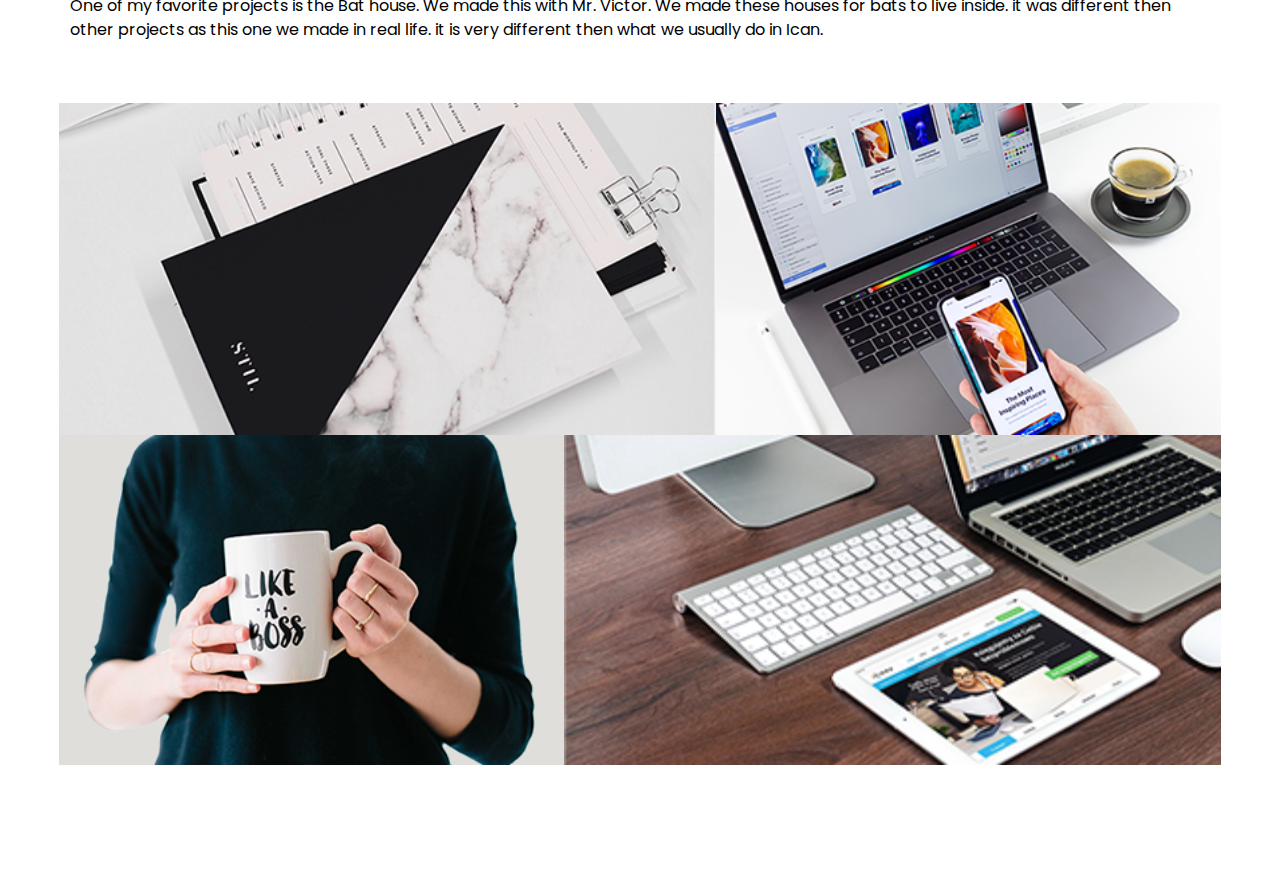
==== commit c2e1e0d0: "Update index.html" ====
--- a/index.html
+++ b/index.html
@@ -57,10 +57,10 @@
                   <a class="nav-link" href="do.html"> What I do </a>
                 </li>
                 <li class="nav-item">
-                  <a class="nav-link" href="portfolio.html"> Portfolio </a>
-                </li>
-                <li class="nav-item">
-                  <a class="nav-link" href="contact.html">Contact us</a>
+                  <a class="nav-link" href="portfolio.html"> Minecraft </a>
+                </li>
+                <li class="nav-item">
+                  <a class="nav-link" href="contact.html">Contact us</a>  
                 </li>
               </ul>
               <div class="user_option">
@@ -97,11 +97,10 @@
 
                       </h2>
                       <h1>
-                        web agency
+                        My Expo
                       </h1>
                       <p>
-                        Lorem ipsum dolor sit amet, consectetur adipiscing elit, sed do eiusmod tempor incididunt ut
-                        labore
+                        This is about the work that I have done in Ican
                       </p>
                       <div class="">
                         <a href="">
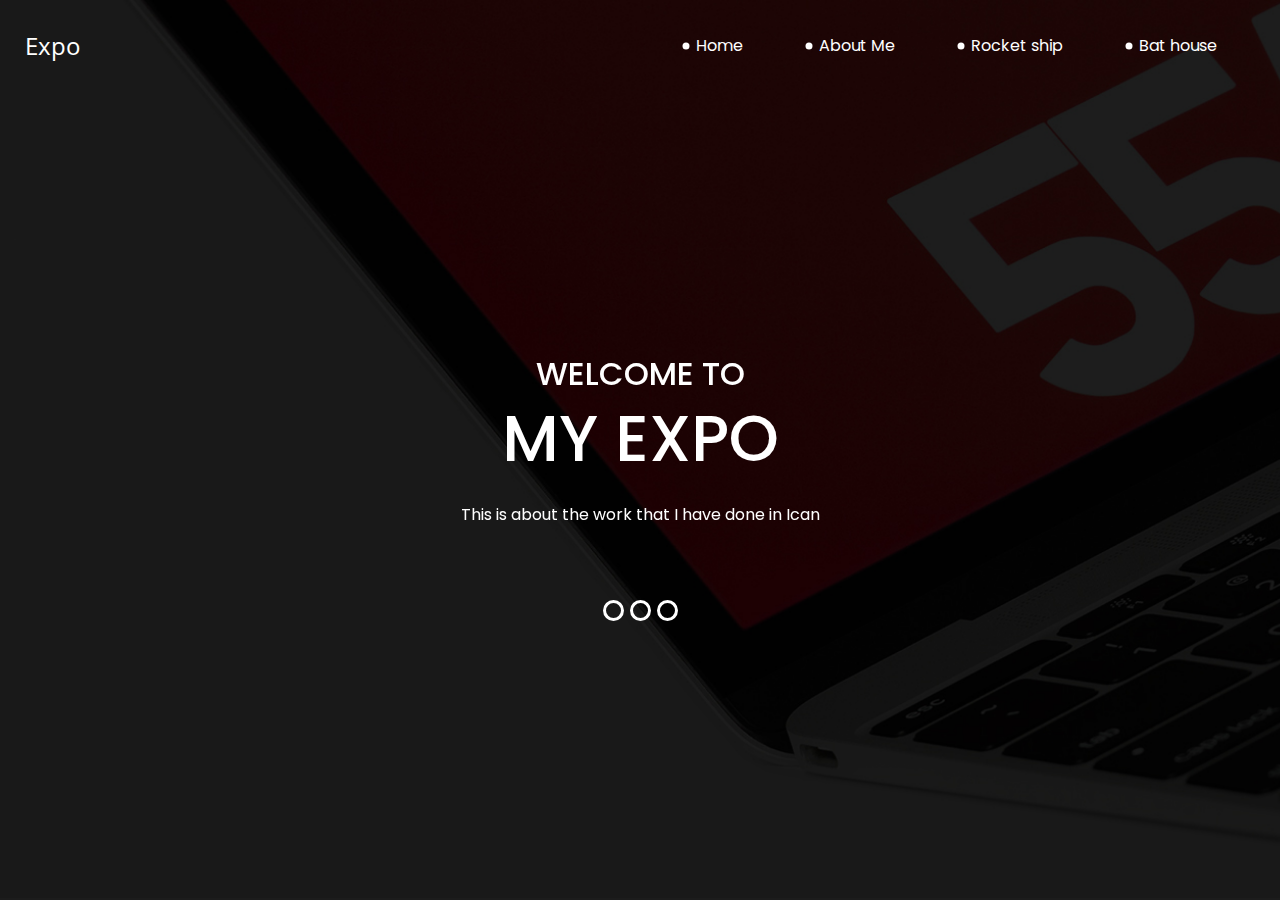
==== commit b83a6972: "Update index.html" ====
--- a/index.html
+++ b/index.html
@@ -1,4 +1,4 @@
-<!DOCTYPE html>
+ <!DOCTYPE html>
 <html>
 
 <head>
@@ -51,26 +51,26 @@
                   <a class="nav-link" href="index.html">Home <span class="sr-only">(current)</span></a>
                 </li>
                 <li class="nav-item">
-                  <a class="nav-link" href="about.html"> About </a>
+                  <a class="nav-link" href="about.html"> About Me </a>
                 </li>
                 <li class="nav-item">
-                  <a class="nav-link" href="do.html"> What I do </a>
+                  <a class="nav-link" href="do.html"> Rocket ship </a>
                 </li>
                 <li class="nav-item">
-                  <a class="nav-link" href="portfolio.html"> Minecraft </a>
-                </li>
-                <li class="nav-item">
+                  <a class="nav-link" href="portfolio.html"> Bat house </a>
+                </li>
+                <!--<li class="nav-item">
                   <a class="nav-link" href="contact.html">Contact us</a>  
-                </li>
+                </li> -->
               </ul>
-              <div class="user_option">
+              <!--<div class="user_option">
                 <a href="">
                   <img src="images/user.png" alt="">
                 </a>
                 <form class="form-inline my-2 my-lg-0 ml-0 ml-lg-4 mb-3 mb-lg-0">
                   <button class="btn  my-2 my-sm-0 nav_search-btn" type="submit"></button>
                 </form>
-              </div>
+              </div> -->
             </div>
           </div>
         </nav>
@@ -102,11 +102,11 @@
                       <p>
                         This is about the work that I have done in Ican
                       </p>
-                      <div class="">
+                      <!--  <div class="">
                         <a href="">
                           Contact us
                         </a>
-                      </div>
+                      </div> -->
                     </div>
                   </div>
                 </div>
@@ -122,17 +122,16 @@
 
                       </h2>
                       <h1>
-                        web agency
+                        My Expo
                       </h1>
                       <p>
-                        Lorem ipsum dolor sit amet, consectetur adipiscing elit, sed do eiusmod tempor incididunt ut
-                        labore
+                        This content has been a year and half in the making!!!
                       </p>
-                      <div class="">
+                    <!--  <div class="">
                         <a href="">
                           Contact us
                         </a>
-                      </div>
+                      </div> -->
                     </div>
                   </div>
                 </div>
@@ -151,13 +150,13 @@
                         My Expo
                       </h1>
                       <p>
-                        Lorem ipsum dolor sit amet, consectetur adipiscing elit, sed do eiusmod tempor incididunt ut
-                        labore
+                       This is an example of one project among many
                       </p>
-                      <div class="">
+                      <!--  <div class="">
                         <a href="">
                           Contact us
                         </a>
+                      </div> -->
                       </div>
                     </div>
                   </div>
@@ -175,7 +174,7 @@
 
   <!-- who section -->
 
-  <section class="who_section ">
+  <!--<section class="who_section ">
     <div class="container">
       <div class="row">
         <div class="col-md-5">
@@ -202,13 +201,13 @@
         </div>
       </div>
     </div>
-  </section>
+  </section> -->
 
   <!-- end who section -->
 
 
   <!-- work section -->
-  <section class="work_section layout_padding">
+  <!--<section class="work_section layout_padding">
     <div class="container">
       <div class="heading_container">
         <h2>
@@ -236,7 +235,7 @@
         </div>
       </div>
     </div>
-  </section>
+  </section> -->
 
   <!-- end work section -->
 
